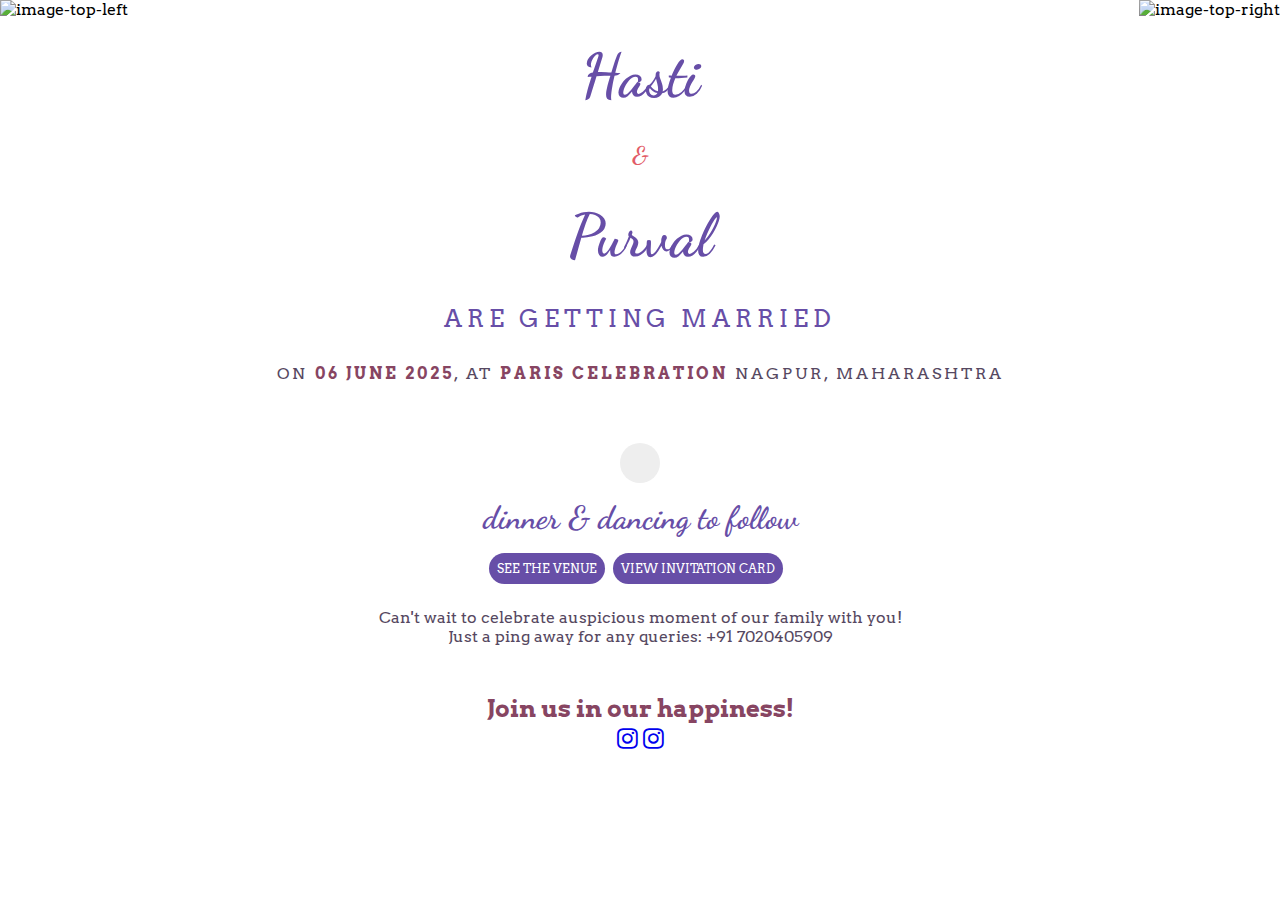
==== index.html @ d3a9f0de "initial commit" ====
<!DOCTYPE html>
<html lang="en" >
   <head>
      <link rel="shortcut icon" href="favicon.png" type="image/png"> 
      <title>Wedding Invitation | June 06 | Paris Celebration, Nagpur</title>
      <link href="https://fonts.googleapis.com/css?family=Arvo" rel="stylesheet">
      <link rel='stylesheet' href='https://fonts.googleapis.com/css?family=Dancing+Script&amp;display=swap'>
      <link rel="stylesheet" href="./css/style.css">
      <link rel="stylesheet" href="https://cdnjs.cloudflare.com/ajax/libs/font-awesome/4.7.0/css/font-awesome.min.css">
   </head>
   <body>
      <!-- partial:index.partial.html -->
      <div class="sakura-falling"></div>
      <img src="https://i.imgur.com/dGOOfnA.png" alt="image-top-right" class="top-right-decoration">
      <img src="https://i.imgur.com/t6ffnbn.png" alt="image-top-left" class="top-left-decoration"> 
      <section id="media"></section>
      <div class="wrap">
         <div class="title">
            <h1>Hasti </h1>
            <h2>&</h2>
            <h1>Purval</h1>
            <h3>Are getting married</h3>
            <p>
               on <span class="date">06 June 2025</span></29>, At <span class="place">Paris Celebration</span> Nagpur, Maharashtra                
            </p>
         </div>
      </div>
      <div id="time"></div>
      <p class="dance-med">
         dinner & dancing to follow
      </p>
      <div class="actions">
        <a href="https://maps.app.goo.gl/jhE9UL4SSmirjqQp9" target="_blank">
          <div class="venue">SEE THE VENUE</div>
        </a>
        <a href="https://github.com/wedding/wedding-invitation/raw/master/docs/Sonali%20%26%20Gagan.pdf" target="_blank" >
          <div class="venue">VIEW INVITATION CARD</div>
        </a>
      </div>
      <p class="footer">
         Can't wait to celebrate auspicious moment of our family with you! <br>
         Just a ping away for any queries: +91 7020405909
         <span></span>
      </p>
      <div class="music">
        <audio src="./assets/mp3/song.mp3" id="my_audio" loop="loop"></audio> 
      </div>
      <p class="happiness">Join us in our happiness!<br><a href="https://www.instagram.com/hasti.jhaveri/" target="_blank" class="instagram"><i class="fa fa-instagram"></i></a> <a href="https://www.instagram.com/purvalchankeshwara/" target="_blank" class="instagram"><i class="fa fa-instagram"></i></a></p>
      <!-- partial -->
      <script src='https://cdnjs.cloudflare.com/ajax/libs/jquery/3.4.1/jquery.min.js'></script>
      <script src='https://cdn.jsdelivr.net/gh/timoschaefer/jQuery-Sakura/jquery-sakura.min.js'></script>
      <script  src="./js/script.js"></script>
   </body>
</html>
---- css/style.css ----
@-webkit-keyframes fall {
	0% {
		opacity: 0.9;
		top: 0
	}
	100% {
		opacity: 0.2;
		top: 100%
	}
}

@keyframes fall {
	0% {
		opacity: 0.9;
		top: 0
	}
	100% {
		opacity: 0.2;
		top: 100%
	}
}

@-webkit-keyframes blow-soft-left {
	0% {
		margin-left: 0
	}
	100% {
		margin-left: -50%
	}
}

@keyframes blow-soft-left {
	0% {
		margin-left: 0
	}
	100% {
		margin-left: -50%
	}
}

@-webkit-keyframes blow-medium-left {
	0% {
		margin-left: 0
	}
	100% {
		margin-left: -100%
	}
}

@keyframes blow-medium-left {
	0% {
		margin-left: 0
	}
	100% {
		margin-left: -100%
	}
}

@-webkit-keyframes blow-soft-right {
	0% {
		margin-left: 0
	}
	100% {
		margin-left: 50%
	}
}

@keyframes blow-soft-right {
	0% {
		margin-left: 0
	}
	100% {
		margin-left: 50%
	}
}

@-webkit-keyframes blow-medium-right {
	0% {
		margin-left: 0
	}
	100% {
		margin-left: 100%
	}
}

@keyframes blow-medium-right {
	0% {
		margin-left: 0
	}
	100% {
		margin-left: 100%
	}
}

@-webkit-keyframes sway-0 {
	0% {
		-webkit-transform: rotate(-5deg)
	}
	40% {
		-webkit-transform: rotate(28deg)
	}
	100% {
		-webkit-transform: rotate(3deg)
	}
}

@keyframes sway-0 {
	0% {
		-ms-transform: rotate(-5deg);
		transform: rotate(-5deg)
	}
	40% {
		-ms-transform: rotate(28deg);
		transform: rotate(28deg)
	}
	100% {
		-ms-transform: rotate(3deg);
		transform: rotate(3deg)
	}
}

@-webkit-keyframes sway-1 {
	0% {
		-webkit-transform: rotate(10deg)
	}
	40% {
		-webkit-transform: rotate(43deg)
	}
	100% {
		-webkit-transform: rotate(15deg)
	}
}

@keyframes sway-1 {
	0% {
		-ms-transform: rotate(10deg);
		transform: rotate(10deg)
	}
	40% {
		-ms-transform: rotate(43deg);
		transform: rotate(43deg)
	}
	100% {
		-ms-transform: rotate(15deg);
		transform: rotate(15deg)
	}
}

@-webkit-keyframes sway-2 {
	0% {
		-webkit-transform: rotate(15deg)
	}
	40% {
		-webkit-transform: rotate(56deg)
	}
	100% {
		-webkit-transform: rotate(22deg)
	}
}

@keyframes sway-2 {
	0% {
		-ms-transform: rotate(15deg);
		transform: rotate(15deg)
	}
	40% {
		-ms-transform: rotate(56deg);
		transform: rotate(56deg)
	}
	100% {
		-ms-transform: rotate(22deg);
		transform: rotate(22deg)
	}
}

@-webkit-keyframes sway-3 {
	0% {
		-webkit-transform: rotate(25deg)
	}
	40% {
		-webkit-transform: rotate(74deg)
	}
	100% {
		-webkit-transform: rotate(37deg)
	}
}

@keyframes sway-3 {
	0% {
		-ms-transform: rotate(25deg);
		transform: rotate(25deg)
	}
	40% {
		-ms-transform: rotate(74deg);
		transform: rotate(74deg)
	}
	100% {
		-ms-transform: rotate(37deg);
		transform: rotate(37deg)
	}
}

@-webkit-keyframes sway-4 {
	0% {
		-webkit-transform: rotate(40deg)
	}
	40% {
		-webkit-transform: rotate(68deg)
	}
	100% {
		-webkit-transform: rotate(25deg)
	}
}

@keyframes sway-4 {
	0% {
		-ms-transform: rotate(40deg);
		transform: rotate(40deg)
	}
	40% {
		-ms-transform: rotate(68deg);
		transform: rotate(68deg)
	}
	100% {
		-ms-transform: rotate(25deg);
		transform: rotate(25deg)
	}
}

@-webkit-keyframes sway-5 {
	0% {
		-webkit-transform: rotate(50deg)
	}
	40% {
		-webkit-transform: rotate(78deg)
	}
	100% {
		-webkit-transform: rotate(40deg)
	}
}

@keyframes sway-5 {
	0% {
		-ms-transform: rotate(50deg);
		transform: rotate(50deg)
	}
	40% {
		-ms-transform: rotate(78deg);
		transform: rotate(78deg)
	}
	100% {
		-ms-transform: rotate(40deg);
		transform: rotate(40deg)
	}
}

@-webkit-keyframes sway-6 {
	0% {
		-webkit-transform: rotate(65deg)
	}
	40% {
		-webkit-transform: rotate(92deg)
	}
	100% {
		-webkit-transform: rotate(58deg)
	}
}

@keyframes sway-6 {
	0% {
		-ms-transform: rotate(65deg);
		transform: rotate(65deg)
	}
	40% {
		-ms-transform: rotate(92deg);
		transform: rotate(92deg)
	}
	100% {
		-ms-transform: rotate(58deg);
		transform: rotate(58deg)
	}
}

@-webkit-keyframes sway-7 {
	0% {
		-webkit-transform: rotate(72deg)
	}
	40% {
		-webkit-transform: rotate(118deg)
	}
	100% {
		-webkit-transform: rotate(68deg)
	}
}

@keyframes sway-7 {
	0% {
		-ms-transform: rotate(72deg);
		transform: rotate(72deg)
	}
	40% {
		-ms-transform: rotate(118deg);
		transform: rotate(118deg)
	}
	100% {
		-ms-transform: rotate(68deg);
		transform: rotate(68deg)
	}
}

@-webkit-keyframes sway-8 {
	0% {
		-webkit-transform: rotate(94deg)
	}
	40% {
		-webkit-transform: rotate(136deg)
	}
	100% {
		-webkit-transform: rotate(82deg)
	}
}

@keyframes sway-8 {
	0% {
		-ms-transform: rotate(94deg);
		transform: rotate(94deg)
	}
	40% {
		-ms-transform: rotate(136deg);
		transform: rotate(136deg)
	}
	100% {
		-ms-transform: rotate(82deg);
		transform: rotate(82deg)
	}
}

.sakura {
	/* background: -webkit-linear-gradient(120deg, rgba(255, 255, 255, 0.6), rgba(255, 255, 255, 0.9));
    background: linear-gradient(120deg, rgba(255, 255, 255, 0.6), rgba(255, 255, 255, 0.9));*/
	background: red;
	pointer-events: none;
	position: absolute
}

.sakura {
	background: #674ea7;
}


/*******************************/

body {
	font-family: Arial, Helvetica, Sans-serif;
}

img {
	max-width: 100%;
	height: auto;
}

@media (max-width:900px) {
	img {
		max-width: 30%;
	}
}

.top-right-decoration {
	position: absolute;
	top: 0;
	right: 0;
	display: block;
}

.top-left-decoration {
	position: absolute;
	top: 0;
	left: 0;
	display: block;
}

.title h1 {
	font-family: 'Dancing Script', cursive;
	font-weight: bold;
	font-style: normal;
	font-size: 60px;
	margin: 32px 0;
	color: #674ea7;
}

.title h2 {
	font-family: 'Dancing Script', cursive;
	font-weight: bold;
	font-style: normal;
	margin: 0;
	padding: 0;
	font-size: 24px;
	color: #e25c67;
	line-height: 1;
}

.dance-med {
	font-family: 'Dancing Script', cursive;
	font-weight: bolder;
	font-style: normal;
	font-size: 32px;
	color: #674ea7;
	margin: 16px;
	text-align: center;
}

.title h3 {
	font-weight: 300;
	text-transform: uppercase;
	letter-spacing: 5px;
	font-size: 24px;
	color: #674ea7;
	margin-top: 5px;
}

.title p {
	color: #564861;
	margin: 30px 0 20px;
	text-transform: uppercase;
	letter-spacing: 3px;
	font-size: 16px;
}

.wrap {
	display: -webkit-flex;
	display: flex;
	-webkit-flex-wrap: wrap;
	flex-wrap: wrap;
	-webkit-justify-content: center;
	justify-content: center;
	-webkit-align-items: center;
	align-items: center;
	/* padding: 20px; */
	text-align: center;
	/* min-height:100%; */
}


/** **/

* {
	/* margin: 0;
    padding: 0; */
	font-family: 'Arvo', serif;
}

body {
	display: flex;
	justify-content: center;
	align-items: center;
	/* height: 100vh;
    width: 100%; */
	flex-direction: column;
}

.title {
	margin-bottom: 40px;
}

#time {
	width: auto;
	height: auto;
	padding: 20px;
	background-color: #eee;
	border-radius: 20px;
	font-size: 16px;
}

.venue {
	width: auto;
	height: auto;
	background-color: #674ea7;
	border-radius: 16px;
	text-align: center;
	color: #fff;
	padding: 8px;
	margin-right: 8px;
}

.venue a {
	text-decoration: none;
	color: #fff;
}

.container {
	display: grid;
	grid-template-columns: 1fr 1fr;
	border-radius: 10px;
	overflow: hidden;
}

.block {
	width: 180px;
	height: 160px;
	display: flex;
	justify-content: center;
	align-items: center;
	text-align: center;
	color: #fff;
}

.days {
	background: linear-gradient(90deg, #b33a46, #9b313c);
}

.hours {
	background: linear-gradient(90deg, #a7c3cd, #90a9b2);
}

.minutes {
	background-color: #874562;
}

.seconds {
	background-color: #145689;
}

.date {
	color: #874562;
	font-weight: 900;
}

.place {
	color: #874562;
	font-weight: 900;
}

.footer {
	color: #564861;
	text-align: center;
	font-size: 16px;
	margin: 24px;
}

.phone {
	color: #874562
}

.end-msg {
	width: auto;
	height: auto;
	padding: 12px;
	background: linear-gradient(90deg, #b33a46, #9b313c);
	border-radius: 20px;
	font-size: 14px;
	color: #fff;
	font-size: 24px;
}

a {
	text-decoration: none;
}

.happiness {
	color: #874562;
	font-size: 24px;
	font-weight: bold;
	text-align: center;
	margin-bottom: 24px;
}

.twitter {
	color: #874562;
}

.music {
	display: none;
}

.actions {
	display: flex;
	font-size: 12px;
	letter-spacing: 0pt;
}
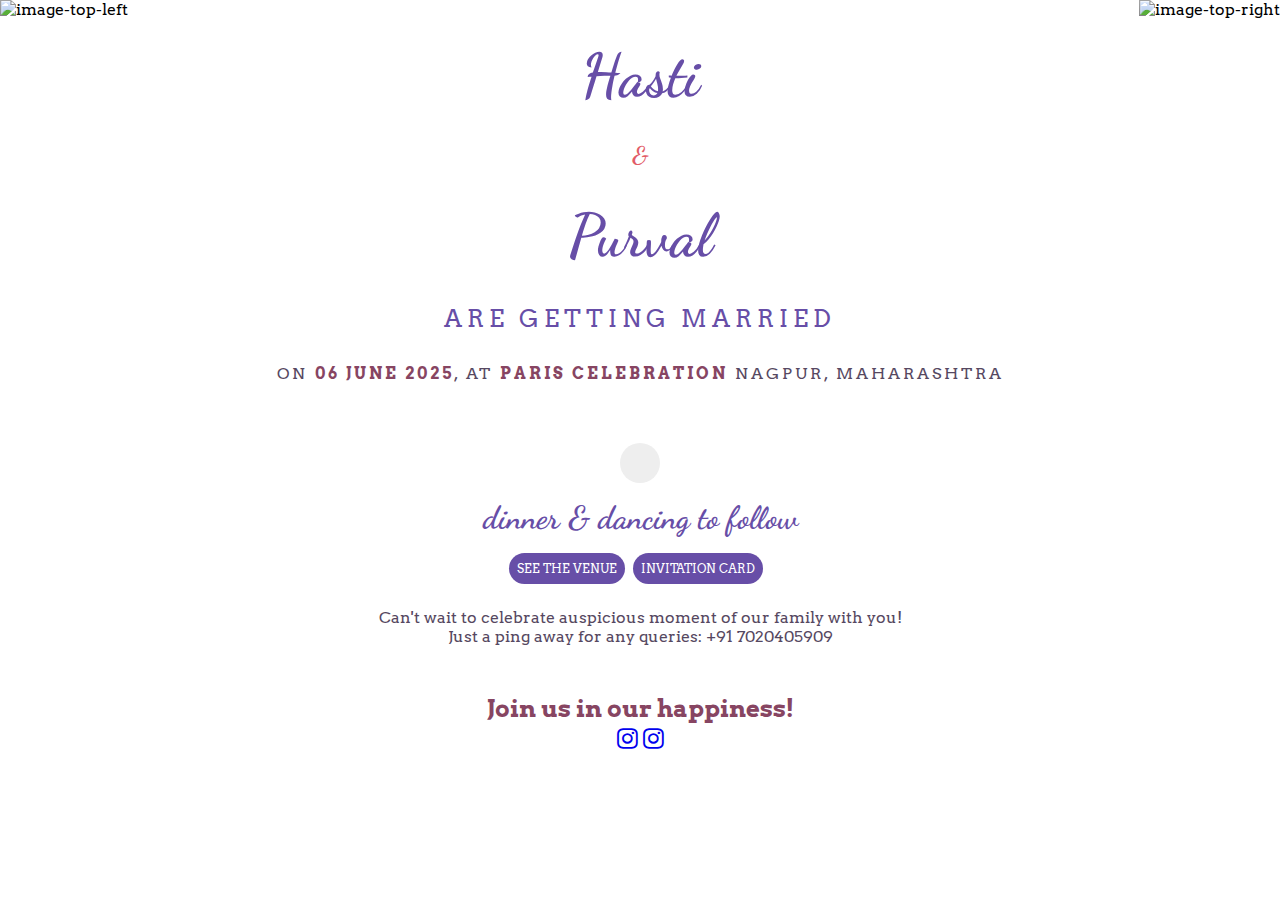
==== commit 73b73bb0: "invitation action updated" ====
--- a/index.html
+++ b/index.html
@@ -33,8 +33,8 @@
         <a href="https://maps.app.goo.gl/jhE9UL4SSmirjqQp9" target="_blank">
           <div class="venue">SEE THE VENUE</div>
         </a>
-        <a href="https://github.com/wedding/wedding-invitation/raw/master/docs/Sonali%20%26%20Gagan.pdf" target="_blank" >
-          <div class="venue">VIEW INVITATION CARD</div>
+        <a src="./invitation/Invitation.pdf" download="Invitation | 06 June | Hope to see you there!" >
+          <div class="venue">INVITATION CARD</div>
         </a>
       </div>
       <p class="footer">
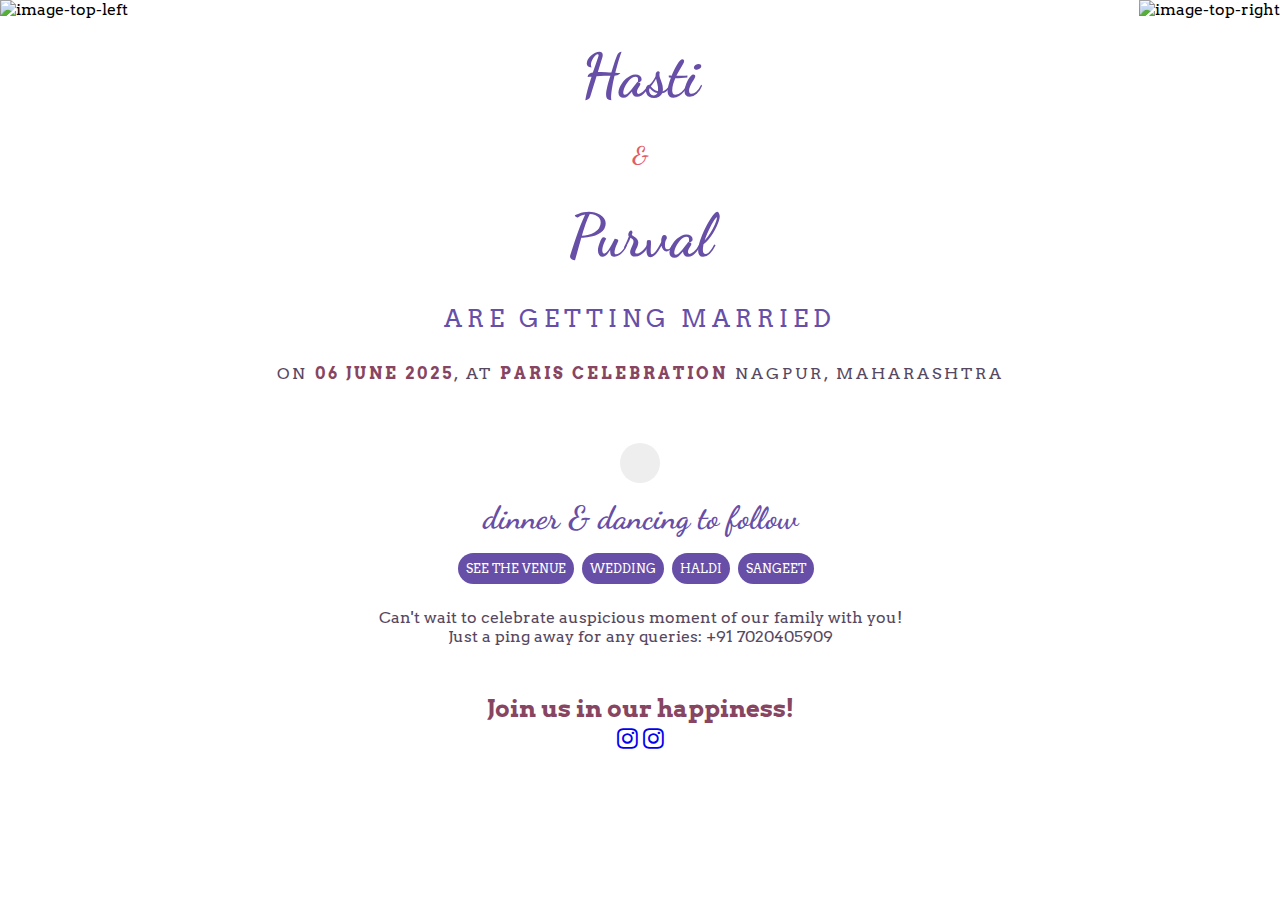
==== commit 771cc0c3: "haldi and sangeet invitation added" ====
--- a/index.html
+++ b/index.html
@@ -33,8 +33,14 @@
         <a href="https://maps.app.goo.gl/jhE9UL4SSmirjqQp9" target="_blank">
           <div class="venue">SEE THE VENUE</div>
         </a>
-        <a src="./invitation/Invitation.pdf" download="Invitation | 06 June | Hope to see you there!" >
-          <div class="venue">INVITATION CARD</div>
+        <a href="./assets/video/WeddingInvite_HP.mp4" target="_blank">
+         <div class="venue">WEDDING</div>
+        </a>
+        <a href="./assets/img/Haldi_HP.png" target="_blank">
+         <div class="venue">HALDI</div>
+        </a>
+        <a href="./assets/video/Sangeet_HP.mp4" target="_blank">
+         <div class="venue">SANGEET</div>
         </a>
       </div>
       <p class="footer">
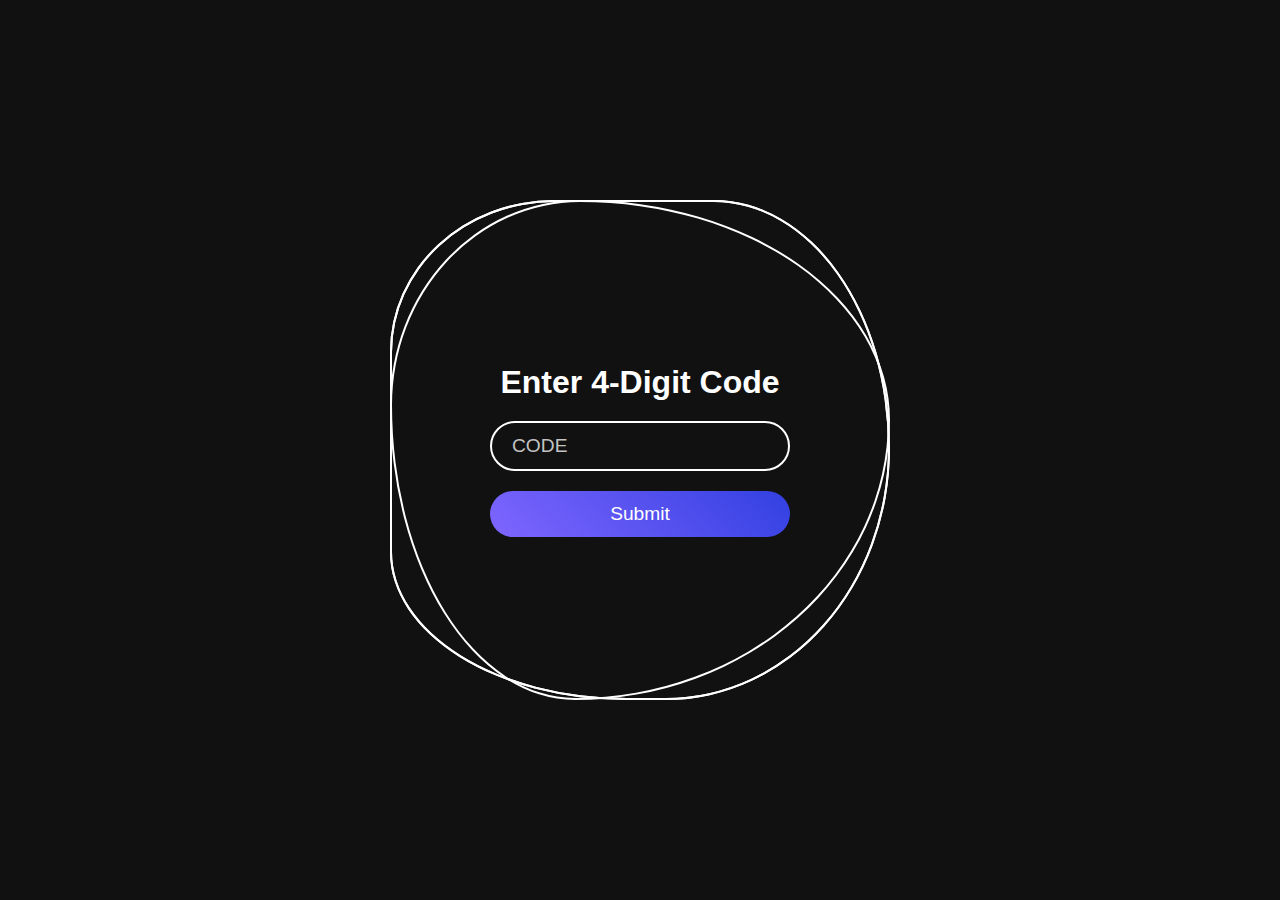
==== commit c272247c: "site updated" ====
--- a/index.html
+++ b/index.html
@@ -1,60 +1,31 @@
 <!DOCTYPE html>
-<html lang="en" >
-   <head>
-      <link rel="shortcut icon" href="favicon.png" type="image/png"> 
-      <title>Wedding Invitation | June 06 | Paris Celebration, Nagpur</title>
-      <link href="https://fonts.googleapis.com/css?family=Arvo" rel="stylesheet">
-      <link rel='stylesheet' href='https://fonts.googleapis.com/css?family=Dancing+Script&amp;display=swap'>
-      <link rel="stylesheet" href="./css/style.css">
-      <link rel="stylesheet" href="https://cdnjs.cloudflare.com/ajax/libs/font-awesome/4.7.0/css/font-awesome.min.css">
-   </head>
-   <body>
-      <!-- partial:index.partial.html -->
-      <div class="sakura-falling"></div>
-      <img src="https://i.imgur.com/dGOOfnA.png" alt="image-top-right" class="top-right-decoration">
-      <img src="https://i.imgur.com/t6ffnbn.png" alt="image-top-left" class="top-left-decoration"> 
-      <section id="media"></section>
-      <div class="wrap">
-         <div class="title">
-            <h1>Hasti </h1>
-            <h2>&</h2>
-            <h1>Purval</h1>
-            <h3>Are getting married</h3>
-            <p>
-               on <span class="date">06 June 2025</span></29>, At <span class="place">Paris Celebration</span> Nagpur, Maharashtra                
-            </p>
-         </div>
-      </div>
-      <div id="time"></div>
-      <p class="dance-med">
-         dinner & dancing to follow
-      </p>
-      <div class="actions">
-        <a href="https://maps.app.goo.gl/jhE9UL4SSmirjqQp9" target="_blank">
-          <div class="venue">SEE THE VENUE</div>
-        </a>
-        <a href="./assets/video/WeddingInvite_HP.mp4" target="_blank">
-         <div class="venue">WEDDING</div>
-        </a>
-        <a href="./assets/img/Haldi_HP.png" target="_blank">
-         <div class="venue">HALDI</div>
-        </a>
-        <a href="./assets/video/Sangeet_HP.mp4" target="_blank">
-         <div class="venue">SANGEET</div>
-        </a>
-      </div>
-      <p class="footer">
-         Can't wait to celebrate auspicious moment of our family with you! <br>
-         Just a ping away for any queries: +91 7020405909
-         <span></span>
-      </p>
-      <div class="music">
-        <audio src="./assets/mp3/song.mp3" id="my_audio" loop="loop"></audio> 
-      </div>
-      <p class="happiness">Join us in our happiness!<br><a href="https://www.instagram.com/hasti.jhaveri/" target="_blank" class="instagram"><i class="fa fa-instagram"></i></a> <a href="https://www.instagram.com/purvalchankeshwara/" target="_blank" class="instagram"><i class="fa fa-instagram"></i></a></p>
-      <!-- partial -->
-      <script src='https://cdnjs.cloudflare.com/ajax/libs/jquery/3.4.1/jquery.min.js'></script>
-      <script src='https://cdn.jsdelivr.net/gh/timoschaefer/jQuery-Sakura/jquery-sakura.min.js'></script>
-      <script  src="./js/script.js"></script>
-   </body>
+<html lang="en">
+
+<head>
+    <meta charset="UTF-8">
+    <meta name="viewport" content="width=device-width, initial-scale=1.0">
+    <title>Login</title>
+    <link rel="stylesheet" href="style.css">
+</head>
+
+<body>
+    <div class="ring">
+        <i style="--clr:#3240E1"></i>
+        <i style="--clr:#00ff0a"></i>
+        <i style="--clr:#7F66FF"></i>
+        <div class="login">
+            <h2>Enter 4-Digit Code</h2>
+            <div class="inputBox">
+                <input type="password" id="code" placeholder="CODE" maxlength="4">
+            </div>
+            <div class="inputBox">
+                <input type="submit" id="verifyBtn" value="Submit">
+            </div>
+            <div id="message"></div> <!-- Error or success message will show here -->
+        </div>
+    </div>
+
+    <script src="script.js"></script>
+</body>
+
 </html>
--- a/style.css
+++ b/style.css
@@ -0,0 +1,173 @@
+* {
+    margin: 0;
+    padding: 0;
+    box-sizing: border-box;
+    font-family: sans-serif;
+}
+
+body {
+    display: flex;
+    justify-content: center;
+    align-items: center;
+    height: 100vh;
+    background: #111;
+    width: 100%;
+    overflow: hidden;
+}
+
+.ring {
+    position: relative;
+    width: 500px;
+    height: 500px;
+    display: flex;
+    justify-content: center;
+    align-items: center;
+}
+
+.ring i {
+    position: absolute;
+    inset: 0;
+    border: 2px solid #fff;
+    transition: 0.6s;
+}
+
+.ring i:nth-child(1) {
+    border-radius: 38% 62% 63% 37% / 41% 44% 56% 59%;
+    animation: animate 6s linear infinite;
+}
+
+.ring i:nth-child(2) {
+    border-radius: 41% 44% 56% 59% / 38% 62% 63% 37%;
+    animation: animate 4s linear infinite;
+}
+
+.ring i:nth-child(3) {
+    border-radius: 41% 44% 56% 59% / 38% 62% 63% 37%;
+    animation: animate2 10s linear infinite;
+}
+
+.ring:hover i {
+    border: 6px solid var(--clr);
+    filter: drop-shadow(0 0 20px var(--clr));
+}
+
+@keyframes animate {
+    0% {
+        transform: rotate(0deg);
+    }
+
+    100% {
+        transform: rotate(360deg);
+    }
+}
+
+@keyframes animate2 {
+    0% {
+        transform: rotate(360deg);
+    }
+
+    100% {
+        transform: rotate(0deg);
+    }
+}
+
+.login {
+    position: absolute;
+    width: 300px;
+    height: 100%;
+    display: flex;
+    justify-content: center;
+    align-items: center;
+    flex-direction: column;
+    gap: 20px;
+}
+
+.login h2 {
+    font-size: 2em;
+    color: #fff;
+}
+
+.login .inputBox {
+    position: relative;
+    width: 100%;
+}
+
+.login .inputBox input {
+    position: relative;
+    width: 100%;
+    padding: 12px 20px;
+    background: transparent;
+    border: 2px solid #fff;
+    color: #fff;
+    font-size: 1.2em;
+    border-radius: 40px;
+    box-shadow: none;
+    outline: none;
+}
+
+.login .inputBox input[type="submit"] {
+    width: 100%;
+    background: linear-gradient(45deg, #7F66FF, #3240E1);
+    border: none;
+    cursor: pointer;
+}
+
+.login .inputBox input::placeholder {
+    color: rgba(255, 255, 255, 0.75);
+}
+
+#message {
+    margin-top: 15px;
+    color: white;
+    font-size: 1.2em;
+    display: none;
+    text-align: center;
+}
+
+#message.correct {
+    color: green;
+    animation: fadeIn 2s ease-out;
+}
+
+#message.incorrect {
+    color: red;
+    animation: shake 0.5s ease-out;
+    animation-iteration-count: 3;
+}
+
+/* Animation for loading page */
+@keyframes fadeIn {
+    0% {
+        opacity: 0;
+    }
+    100% {
+        opacity: 1;
+    }
+}
+
+@keyframes shake {
+    0% {
+        transform: translateX(0);
+    }
+    25% {
+        transform: translateX(-10px);
+    }
+    50% {
+        transform: translateX(10px);
+    }
+    75% {
+        transform: translateX(-10px);
+    }
+    100% {
+        transform: translateX(0);
+    }
+}
+
+@keyframes pageTransition {
+    0% {
+        opacity: 1;
+    }
+    100% {
+        opacity: 0;
+    }
+}
